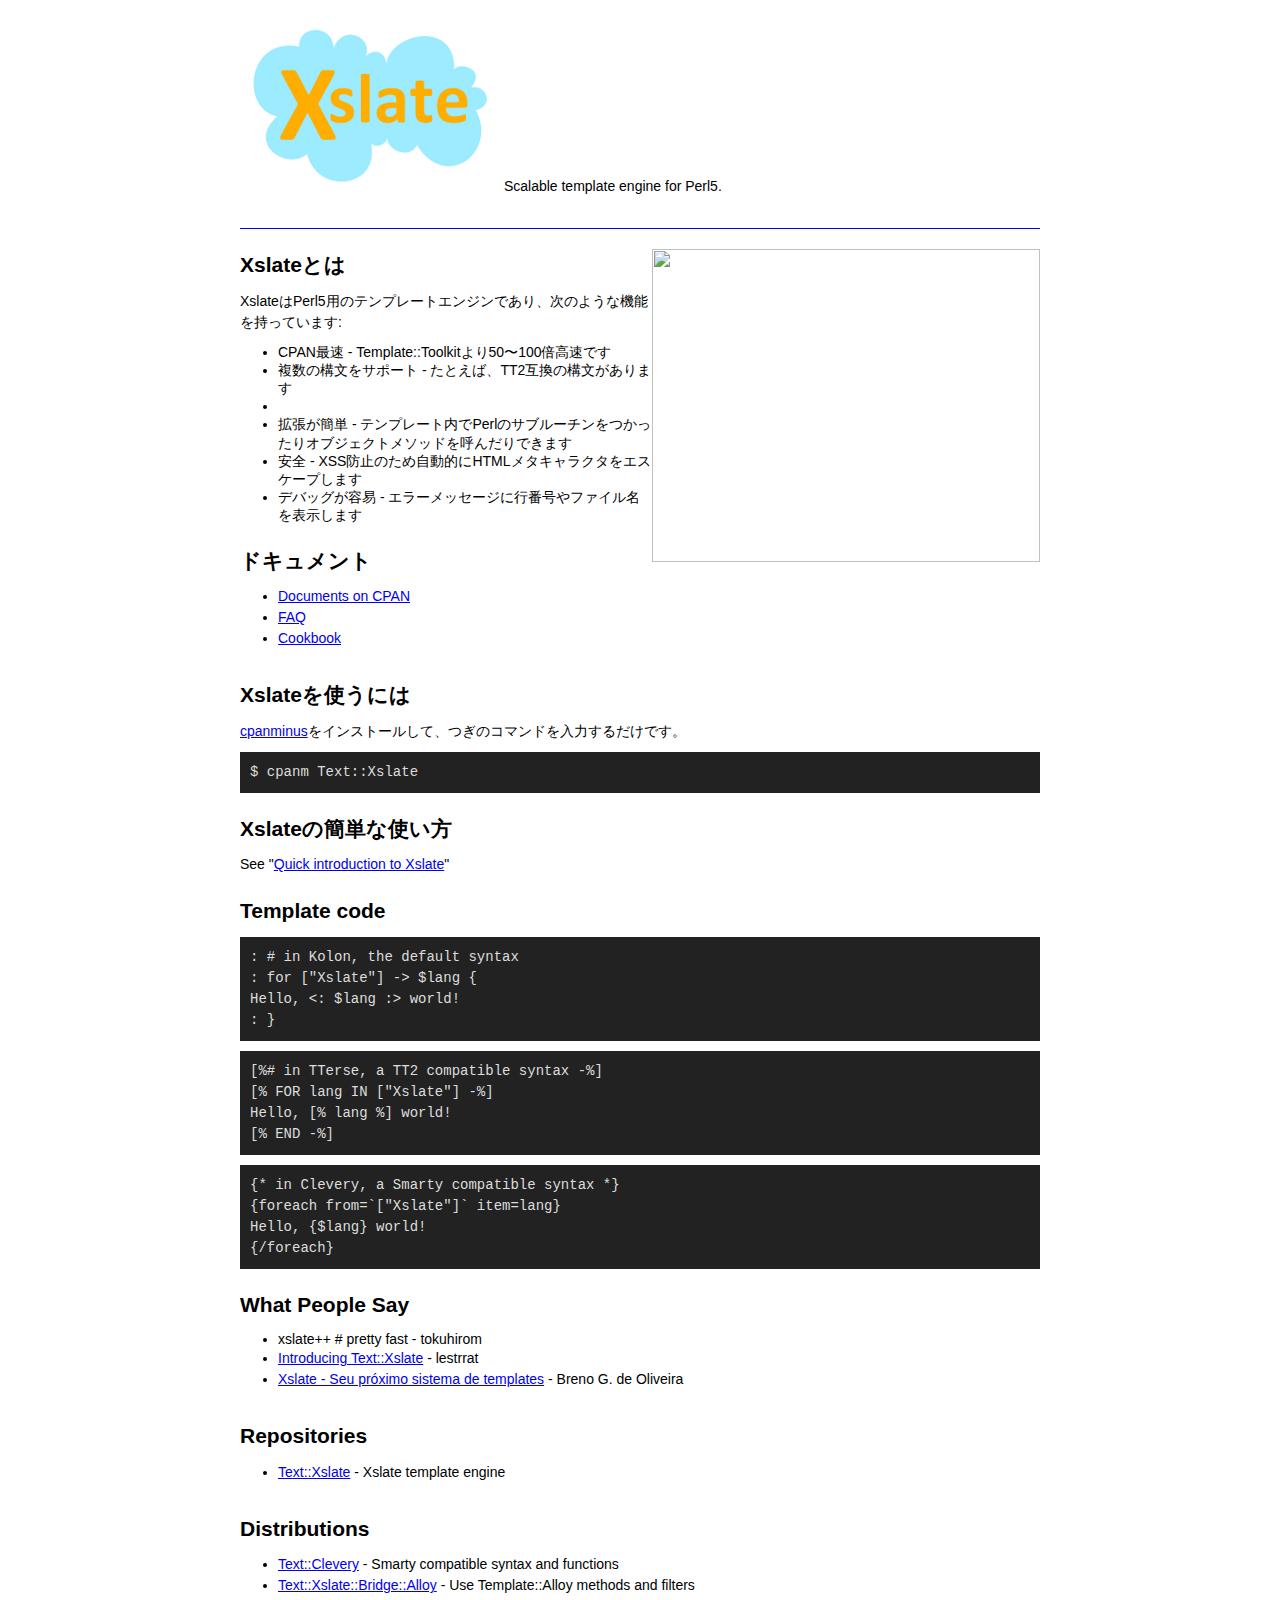
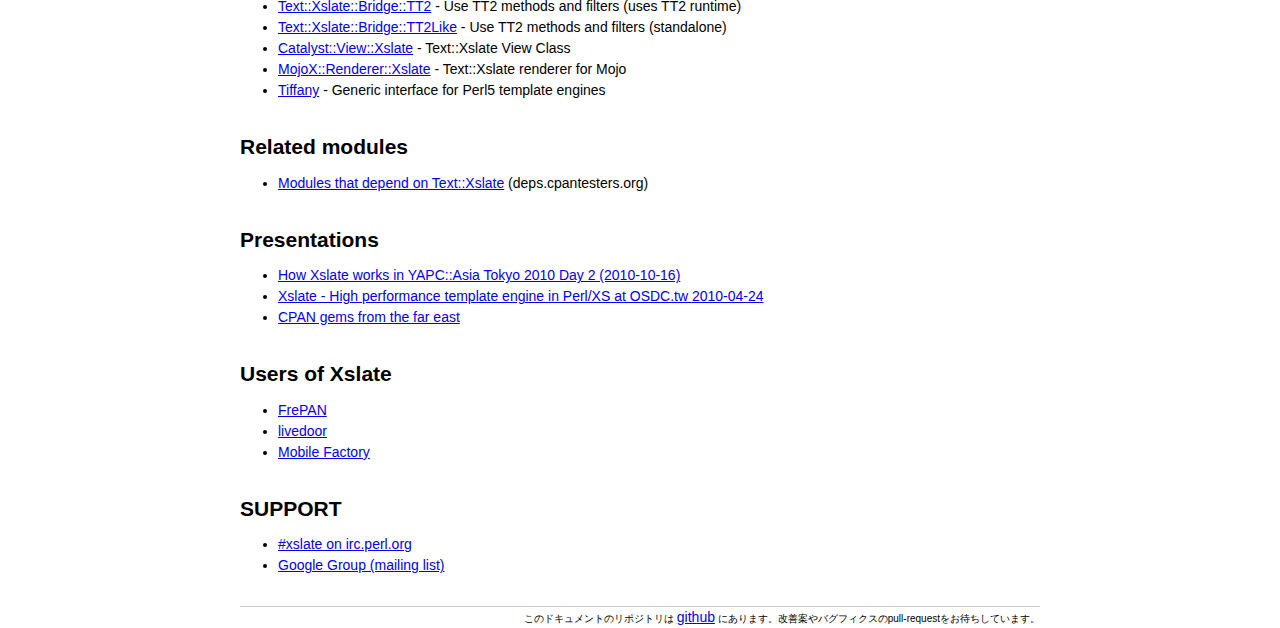
==== ja/index.html @ 795559ba "Add ja/index.html" ====
<!DOCTYPE html>
<html lang="ja">
<head>
    <meta charset="UTF-8" />
    <meta name="keywords" content="Text::Xslate,Xslate,template engine,Perl,CPAN" />
    <title>Xslate - Scalable template engine for Perl5</title>
    <link rel="stylesheet" type="text/css" href="../css/reset.css" />
    <link rel="stylesheet" type="text/css" href="../css/styles.css" />
</head>
<body>
<div class="wrapper">
    <div class="header">
        <h1 class="title"><img src="../img/xslate_logo.png" alt="Xslate" /></h1>
        <div class="description">
            Scalable template engine for Perl5.
            <div id="fb-root"></div><script src="http://connect.facebook.net/en_US/all.js#appId=194389280616551&amp;xfbml=1"></script><fb:like href="http://xslate.org/" send="true" width="450" show_faces="true" font=""></fb:like>
        </div>
    </div>
    <div id="content">
        <div class="GraphContainer">
            <a href="../benchmark.html"><img width="388" height="313" src="img/benchmark_rich_env.png" /></a>
        </div>
        <div class="section">
        <h2>Xslateとは</h2>
        <p>XslateはPerl5用のテンプレートエンジンであり、次のような機能を持っています:</p>
        <ul>
            <li>CPAN最速 - Template::Toolkitより50〜100倍高速です</li>
            <li>複数の構文をサポート - たとえば、TT2互換の構文があります<li>
            <li>拡張が簡単 - テンプレート内でPerlのサブルーチンをつかったりオブジェクトメソッドを呼んだりできます</li>
            <li>安全 - XSS防止のため自動的にHTMLメタキャラクタをエスケープします</li>
            <li>デバッグが容易 - エラーメッセージに行番号やファイル名を表示します</li>
        </ul>
        </div>

        <div class="section clearfix">
        <h2>ドキュメント</h2>
        <ul>
            <li><a href="http://search.cpan.org/dist/Text-Xslate/">Documents on CPAN</a></li>
            <li><a href="http://search.cpan.org/perldoc?Text::Xslate::Manual::FAQ">FAQ</a></li>
            <li><a href="http://search.cpan.org/perldoc?Text::Xslate::Manual::Cookbook">Cookbook</a></li>
        </ul>
        </div>

        <div class="section clearfix">
        <h2>Xslateを使うには</h2>
        <p><a href="http://search.cpan.org/perldoc?App::cpanminus#INSTALLATION">cpanminus</a>をインストールして、つぎのコマンドを入力するだけです。</p>
        <pre><code>$ cpanm Text::Xslate</code></pre>
        </div>

        <div class="section clearfix">
        <h2>Xslateの簡単な使い方</h2>
        <p>See "<a href="../intro.html">Quick introduction to Xslate</a>"</p>
        </div>

        <div class="section clearfix">
        <h2>Template code</h2>
        <pre><code>: # in Kolon, the default syntax
: for ["Xslate"] -&gt; $lang {
Hello, &lt;: $lang :&gt; world!
: }</code></pre>

        <pre><code>[%# in TTerse, a TT2 compatible syntax -%]
[% FOR lang IN ["Xslate"] -%]
Hello, [% lang %] world!
[% END -%]</code></pre>

        <pre><code>{* in Clevery, a Smarty compatible syntax *}
{foreach from=`["Xslate"]` item=lang}
Hello, {$lang} world!
{/foreach}</code></pre>
        </div>

        <div class="section clearfix">
        <h2>What People Say</h2>
        <ul>
            <li>xslate++ # pretty fast  - tokuhirom</li>
            <li><a href="http://mt.endeworks.jp/d-6/2010/06/introducing-text-xslate.html">Introducing Text::Xslate</a> - lestrrat</li>
            <li><a href="http://sao-paulo.pm.org/equinocio/2010/set/23">Xslate - Seu próximo sistema de templates</a> - Breno G. de Oliveira</h2>
        </ul>
        </div>

        <div class="section clearfix">
        <h2>Repositories</h2>
        <ul>
            <li><a href="http://github.com/gfx/p5-Text-Xslate">Text::Xslate</a> - Xslate template engine</li>
        </ul>
        </div>

        <div class="section clearfix">
        <h2>Distributions</h2>
        <ul>
            <li><a href="http://github.com/gfx/p5-Text-Clevery">Text::Clevery</a> - Smarty compatible syntax and functions</li>
            <li><a href="http://github.com/gfx/p5-Text-Xslate-Bridge-Alloy">Text::Xslate::Bridge::Alloy</a> - Use Template::Alloy methods and filters</li>
            <li><a href="http://github.com/gfx/p5-Text-Xslate-Bridge-TT2">Text::Xslate::Bridge::TT2</a> - Use TT2 methods and filters (uses TT2 runtime)</li>
            <li><a href="http://github.com/lestrrat/Text-Xslate-Bridge-TT2Like">Text::Xslate::Bridge::TT2Like</a> - Use TT2 methods and filters (standalone)</li>
            <li><a href="http://search.cpan.org/dist/Catalyst-View-Xslate/">Catalyst::View::Xslate</a> - Text::Xslate View Class</li>
            <li><a href="http://search.cpan.org/dist/MojoX-Renderer-Xslate/">MojoX::Renderer::Xslate</a> - Text::Xslate renderer for Mojo</li>
            <!--
            <li><a href="http://search.cpan.org/dist/Dancer-Template-Xslate/">Dancer::Template::Xslate</a> - Text::Xslate wrapper for Dancer</li>
            -->
            <li><a href="http://search.cpan.org/dist/Tiffany/">Tiffany</a> - Generic interface for Perl5 template engines</li>
        </ul>
        </div>
        <div class="section clearfix">
        <h2>Related modules</h2>
        <ul>
            <li><a href="http://deps.cpantesters.org/depended-on-by.pl?dist=Text-Xslate">Modules that depend on Text::Xslate</a> (deps.cpantesters.org)</a>
        </ul>
        </div>

        <div class="section clearfix">
        <h2>Presentations</h2>
        <ul>
            <li><a href="http://www.slideshare.net/gorof/how-xslate-works">How Xslate works in YAPC::Asia Tokyo 2010 Day 2 (2010-10-16)</a></li>
            <li><a href="http://gfx.github.com/osdc-tw-2010/main/#0">Xslate - High performance template engine in Perl/XS at OSDC.tw 2010-04-24</a></li>
            <li><a href="http://www.slideshare.net/lestrrat/cpan-gems-from-the-far-east">CPAN gems from the far east</a></li>
        </ul>
        </div>

        <div class="section clearfix">
        <h2>Users of Xslate</h2>
        <ul>
            <li><a href="http://frepan.org/">FrePAN</a></li>
            <li><a href="http://www.livedoor.com">livedoor</a></li>
            <li><a href="http://www.mobilefactory.jp/">Mobile Factory</a></li>
        </ul>
        </div>

        <div class="section clearfix">
        <h2>SUPPORT</h2>
        <ul>
            <li><a href="irc://irc.perl.org/#xslate">#xslate on irc.perl.org</a></li>
            <li><a href="http://groups.google.com/group/xslate?hl=en">Google Group (mailing list)</a></li>
        </ul>
        </div>
    </div>
    <div class="footer">
        このドキュメントのリポジトリは <a href="http://github.com/xslate/xslate.github.com">github</a> にあります。改善案やバグフィクスのpull-requestをお待ちしています。
    </div>
</div>
</body>
</html>
---- css/styles.css ----
.clearfix:after {
  height: 0;
  visibility: hidden;
  content: ".";
  display: block;
  clear: both;
}
.clearfix {
  _height: 1px;
  min-height: 1px;
  /*\*//*/
  height: auto;
  overflow: hidden;
  /**/
}

* {
    font-size: 14px;
    line-height: 1.5;
}

body {
    padding-left: 1em;
    padding-right: 1em;
    font-family:"Lucida Grande", Tahoma, Arial, Verdana, sans-serif;
}

h1,h2,h3,h4,h5,h6 { display: block; font-weight: bold }
h1 {
    font-size: 3em;
    margin: 0;
}
h1.title {
    display: inline-block;
}
h2 { font-size: 1.5em }
h3 { font-size: 1.3em }
h4 { font-size: 1.2em }
em { font-style: italic; font-weight: bold }
li { line-height: 1.3em; }
pre { line-height: 1.2em; }

.description {
    display: inline-block;
}

.wrapper {
    width: 800px;
    margin: auto;
}

#content {
}
#content ul {
    margin: 10px;
}
#content ul li {
    margin-left: 2em;
    list-style: disc;
}
#content div.section {
    margin-top: 20px;
}

#content div.section p {
    margin-top: 10px;
}

.GraphContainer {
    float: right;
}
.header {
    margin-top: 20px;
    margin-bottom: 20px;
    padding: 0 0 20px 0;
    border-bottom: 1px solid #00f;
}
.footer {
    border-top: 1px solid #cccccc;
    font-size: x-small;
    text-align: right;
    margin-top: 20px;
}


pre {
    background-color: #222;
    color: #DDD;
    margin-top: 10px;
    padding: 10px;
}
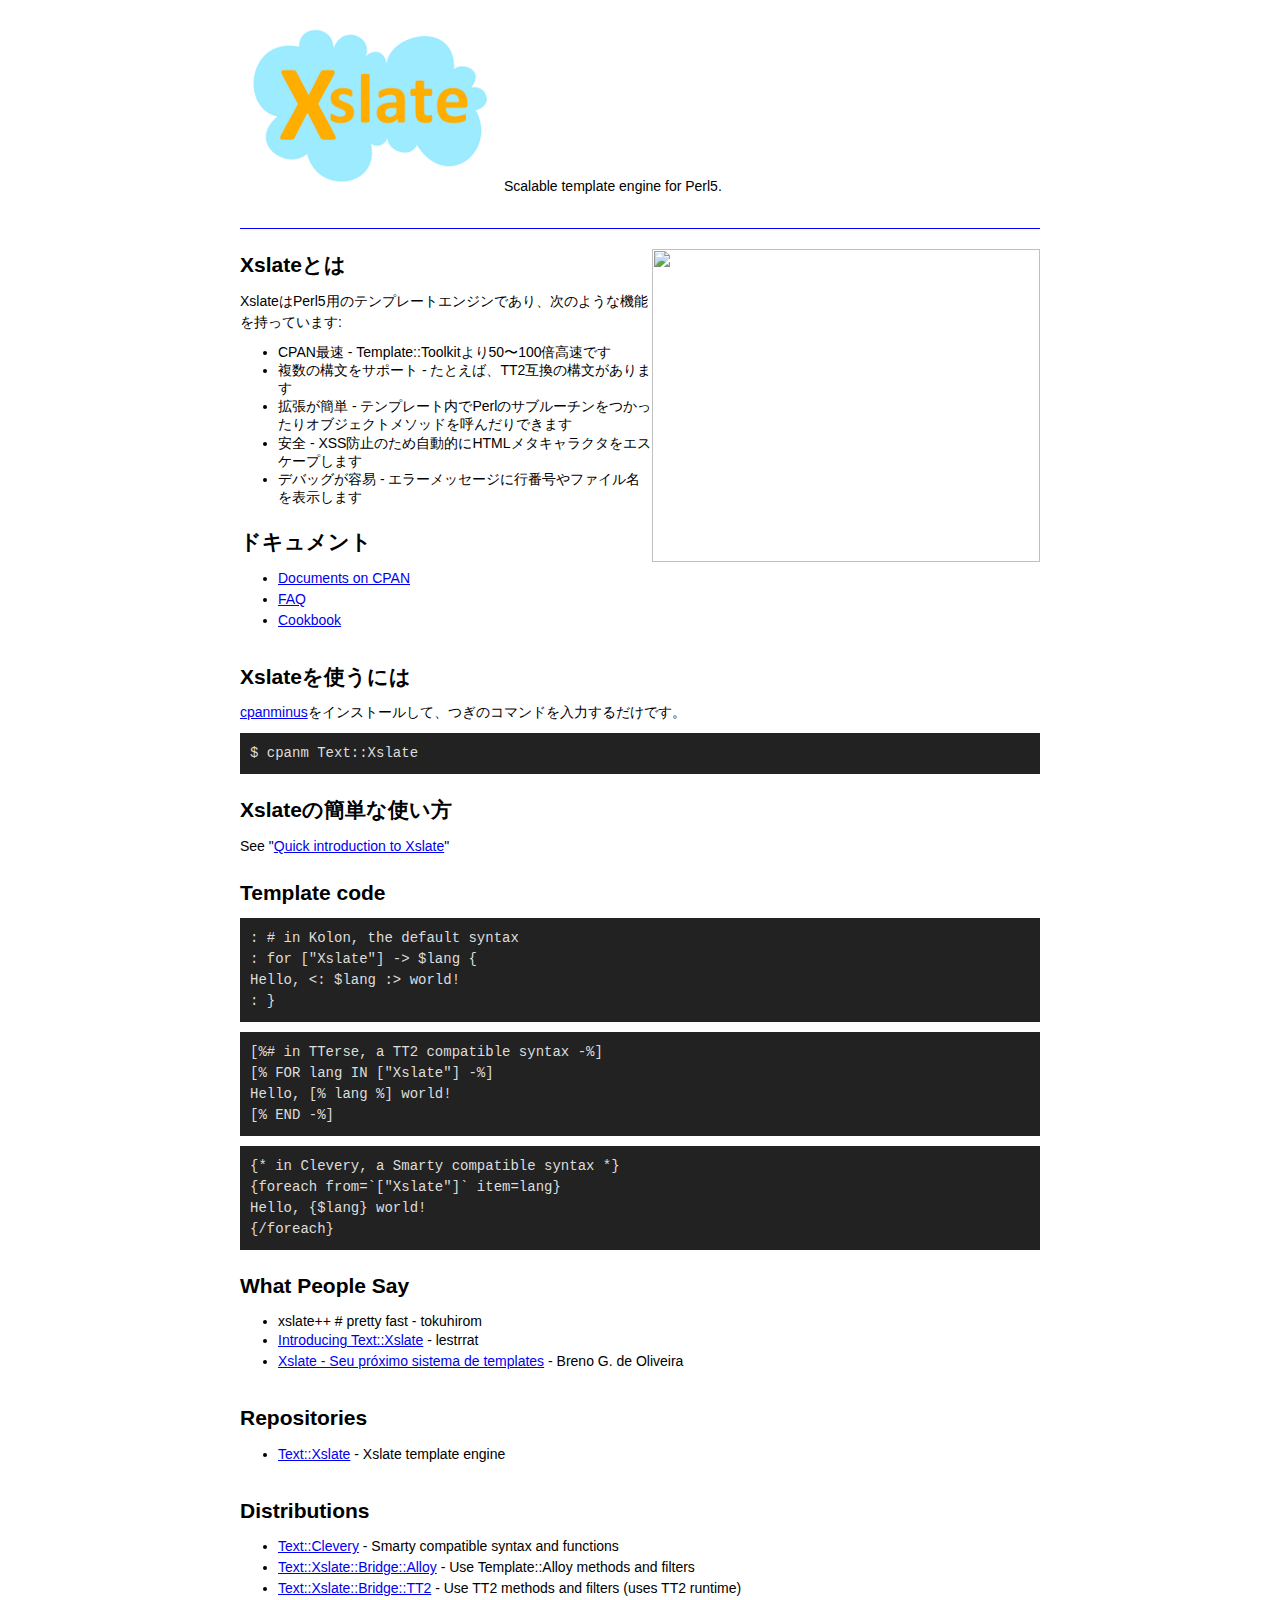
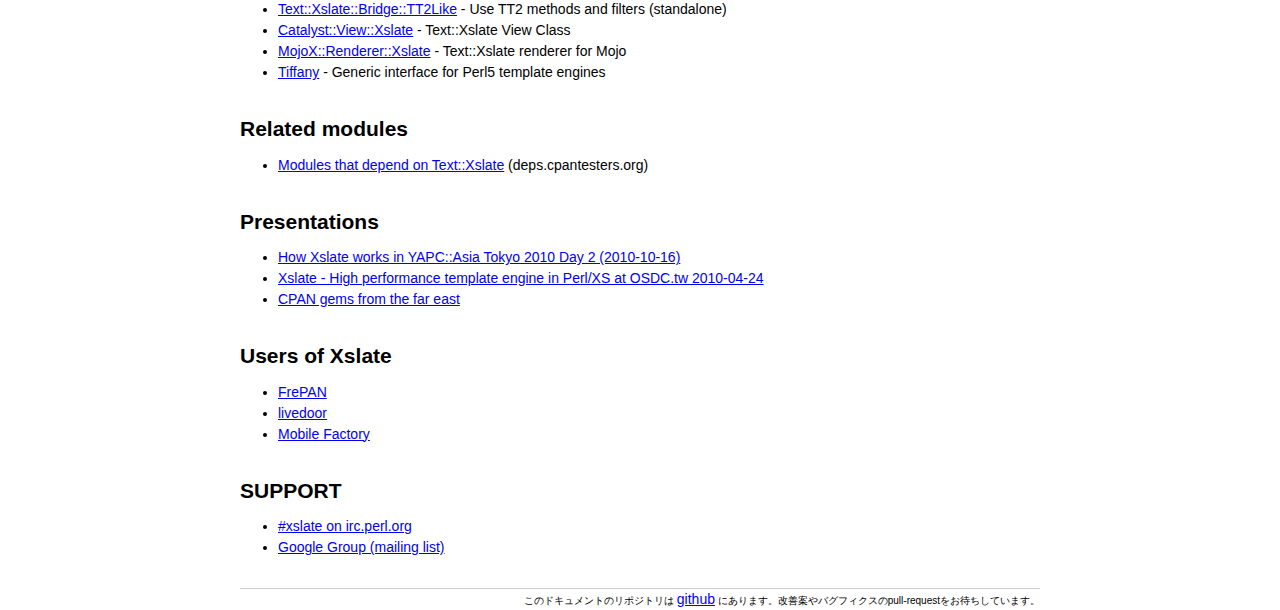
==== commit 29c2e529: "Fixed a typo in HTML (thanks to @mattn_jp)" ====
--- a/ja/index.html
+++ b/ja/index.html
@@ -18,14 +18,14 @@
     </div>
     <div id="content">
         <div class="GraphContainer">
-            <a href="../benchmark.html"><img width="388" height="313" src="img/benchmark_rich_env.png" /></a>
+            <a href="../benchmark.html"><img width="388" height="313" src="../img/benchmark_rich_env.png" /></a>
         </div>
         <div class="section">
         <h2>Xslateとは</h2>
         <p>XslateはPerl5用のテンプレートエンジンであり、次のような機能を持っています:</p>
         <ul>
             <li>CPAN最速 - Template::Toolkitより50〜100倍高速です</li>
-            <li>複数の構文をサポート - たとえば、TT2互換の構文があります<li>
+            <li>複数の構文をサポート - たとえば、TT2互換の構文があります</li>
             <li>拡張が簡単 - テンプレート内でPerlのサブルーチンをつかったりオブジェクトメソッドを呼んだりできます</li>
             <li>安全 - XSS防止のため自動的にHTMLメタキャラクタをエスケープします</li>
             <li>デバッグが容易 - エラーメッセージに行番号やファイル名を表示します</li>
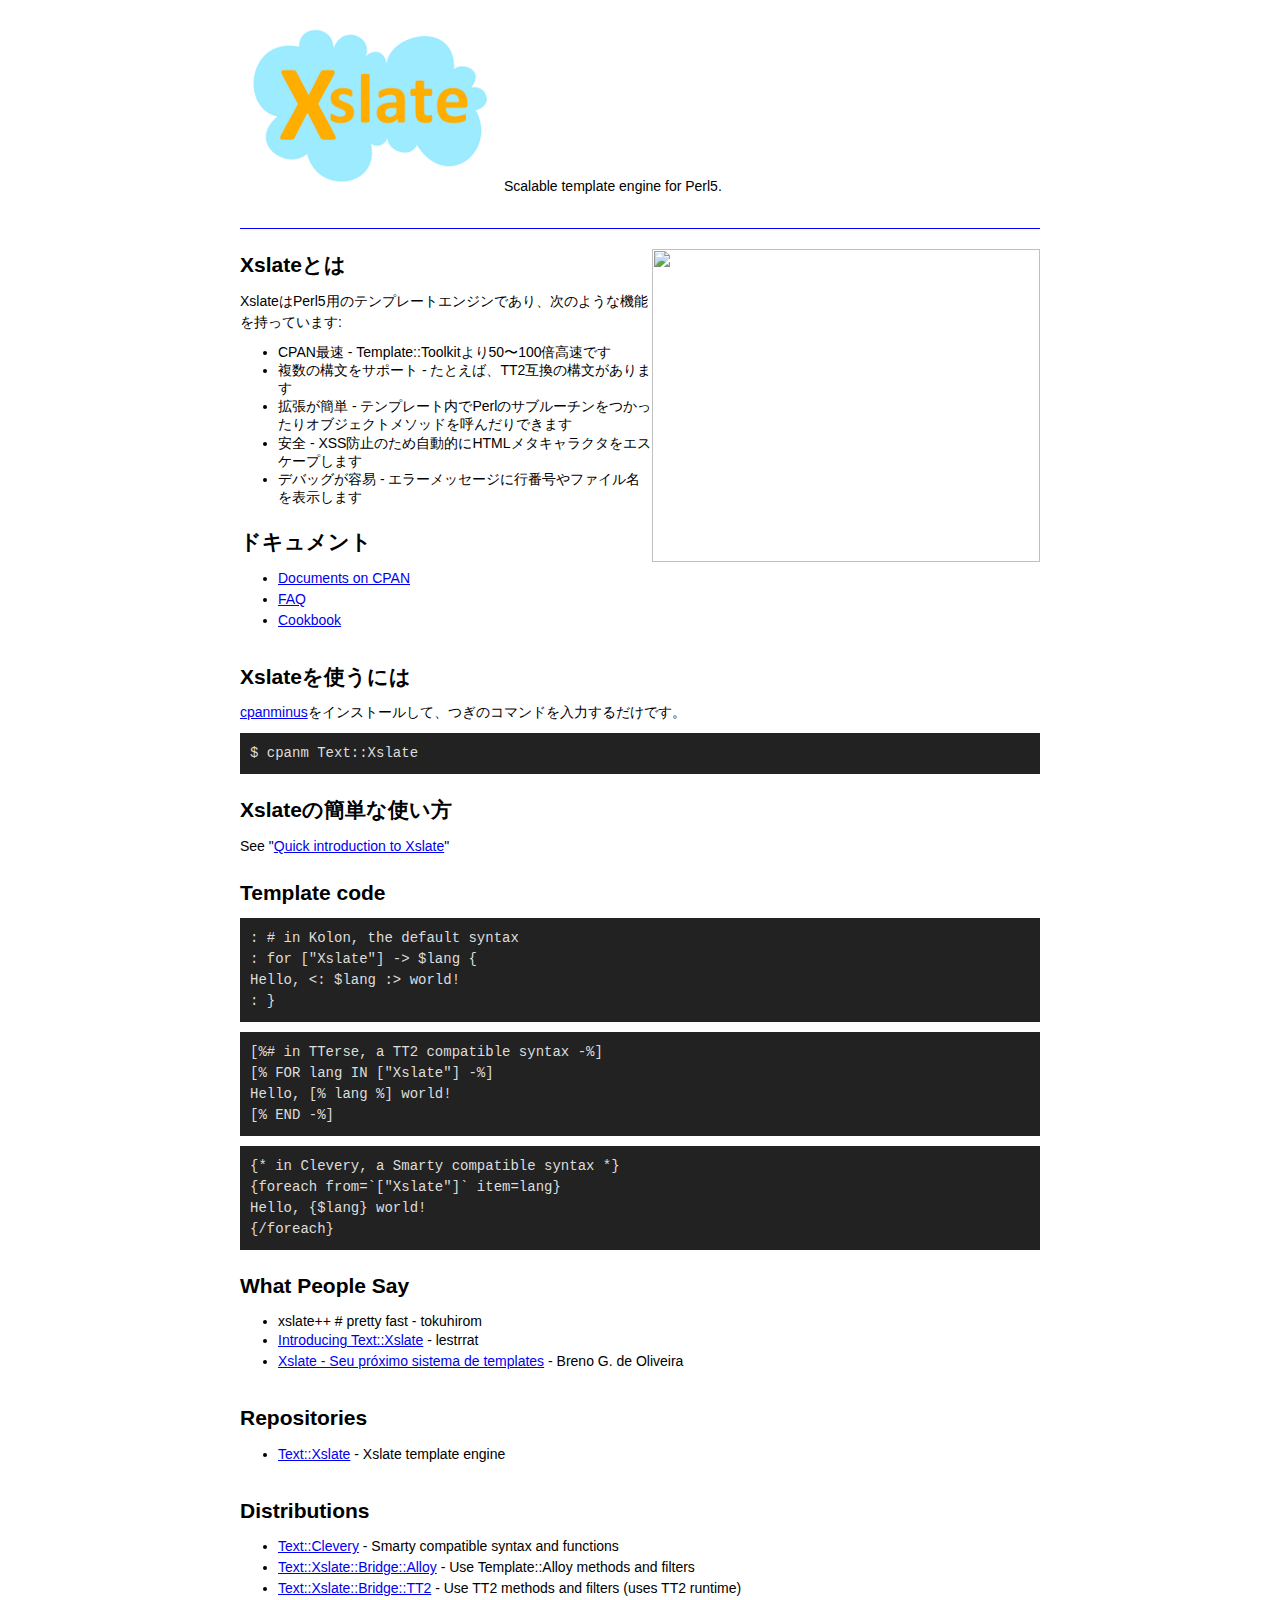
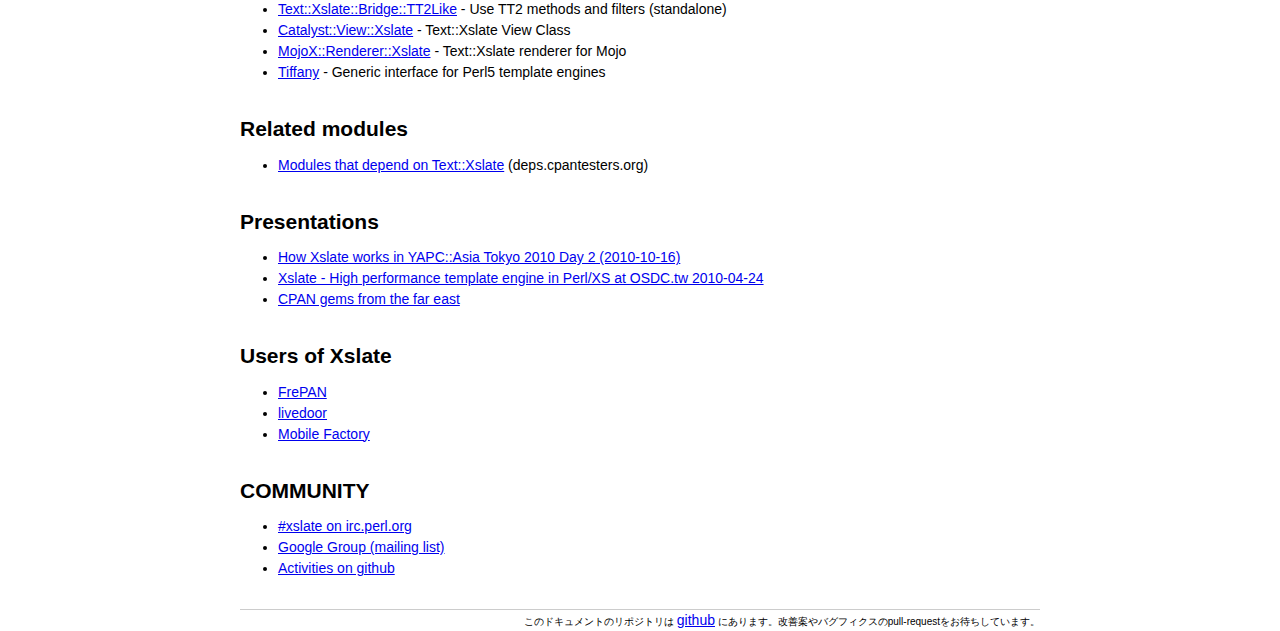
==== commit a2221bbb: "Update ja/index.html" ====
--- a/ja/index.html
+++ b/ja/index.html
@@ -82,16 +82,16 @@
         <div class="section clearfix">
         <h2>Repositories</h2>
         <ul>
-            <li><a href="http://github.com/gfx/p5-Text-Xslate">Text::Xslate</a> - Xslate template engine</li>
+            <li><a href="http://github.com/xslate/p5-Text-Xslate">Text::Xslate</a> - Xslate template engine</li>
         </ul>
         </div>
 
         <div class="section clearfix">
         <h2>Distributions</h2>
         <ul>
-            <li><a href="http://github.com/gfx/p5-Text-Clevery">Text::Clevery</a> - Smarty compatible syntax and functions</li>
-            <li><a href="http://github.com/gfx/p5-Text-Xslate-Bridge-Alloy">Text::Xslate::Bridge::Alloy</a> - Use Template::Alloy methods and filters</li>
-            <li><a href="http://github.com/gfx/p5-Text-Xslate-Bridge-TT2">Text::Xslate::Bridge::TT2</a> - Use TT2 methods and filters (uses TT2 runtime)</li>
+            <li><a href="http://github.com/xslate/p5-Text-Clevery">Text::Clevery</a> - Smarty compatible syntax and functions</li>
+            <li><a href="http://github.com/xslate/p5-Text-Xslate-Bridge-Alloy">Text::Xslate::Bridge::Alloy</a> - Use Template::Alloy methods and filters</li>
+            <li><a href="http://github.com/xslate/p5-Text-Xslate-Bridge-TT2">Text::Xslate::Bridge::TT2</a> - Use TT2 methods and filters (uses TT2 runtime)</li>
             <li><a href="http://github.com/lestrrat/Text-Xslate-Bridge-TT2Like">Text::Xslate::Bridge::TT2Like</a> - Use TT2 methods and filters (standalone)</li>
             <li><a href="http://search.cpan.org/dist/Catalyst-View-Xslate/">Catalyst::View::Xslate</a> - Text::Xslate View Class</li>
             <li><a href="http://search.cpan.org/dist/MojoX-Renderer-Xslate/">MojoX::Renderer::Xslate</a> - Text::Xslate renderer for Mojo</li>
@@ -127,10 +127,11 @@
         </div>
 
         <div class="section clearfix">
-        <h2>SUPPORT</h2>
+        <h2>COMMUNITY</h2>
         <ul>
             <li><a href="irc://irc.perl.org/#xslate">#xslate on irc.perl.org</a></li>
             <li><a href="http://groups.google.com/group/xslate?hl=en">Google Group (mailing list)</a></li>
+            <li><a href="https://github.com/organizations/xslate">Activities on github</a></li>
         </ul>
         </div>
     </div>
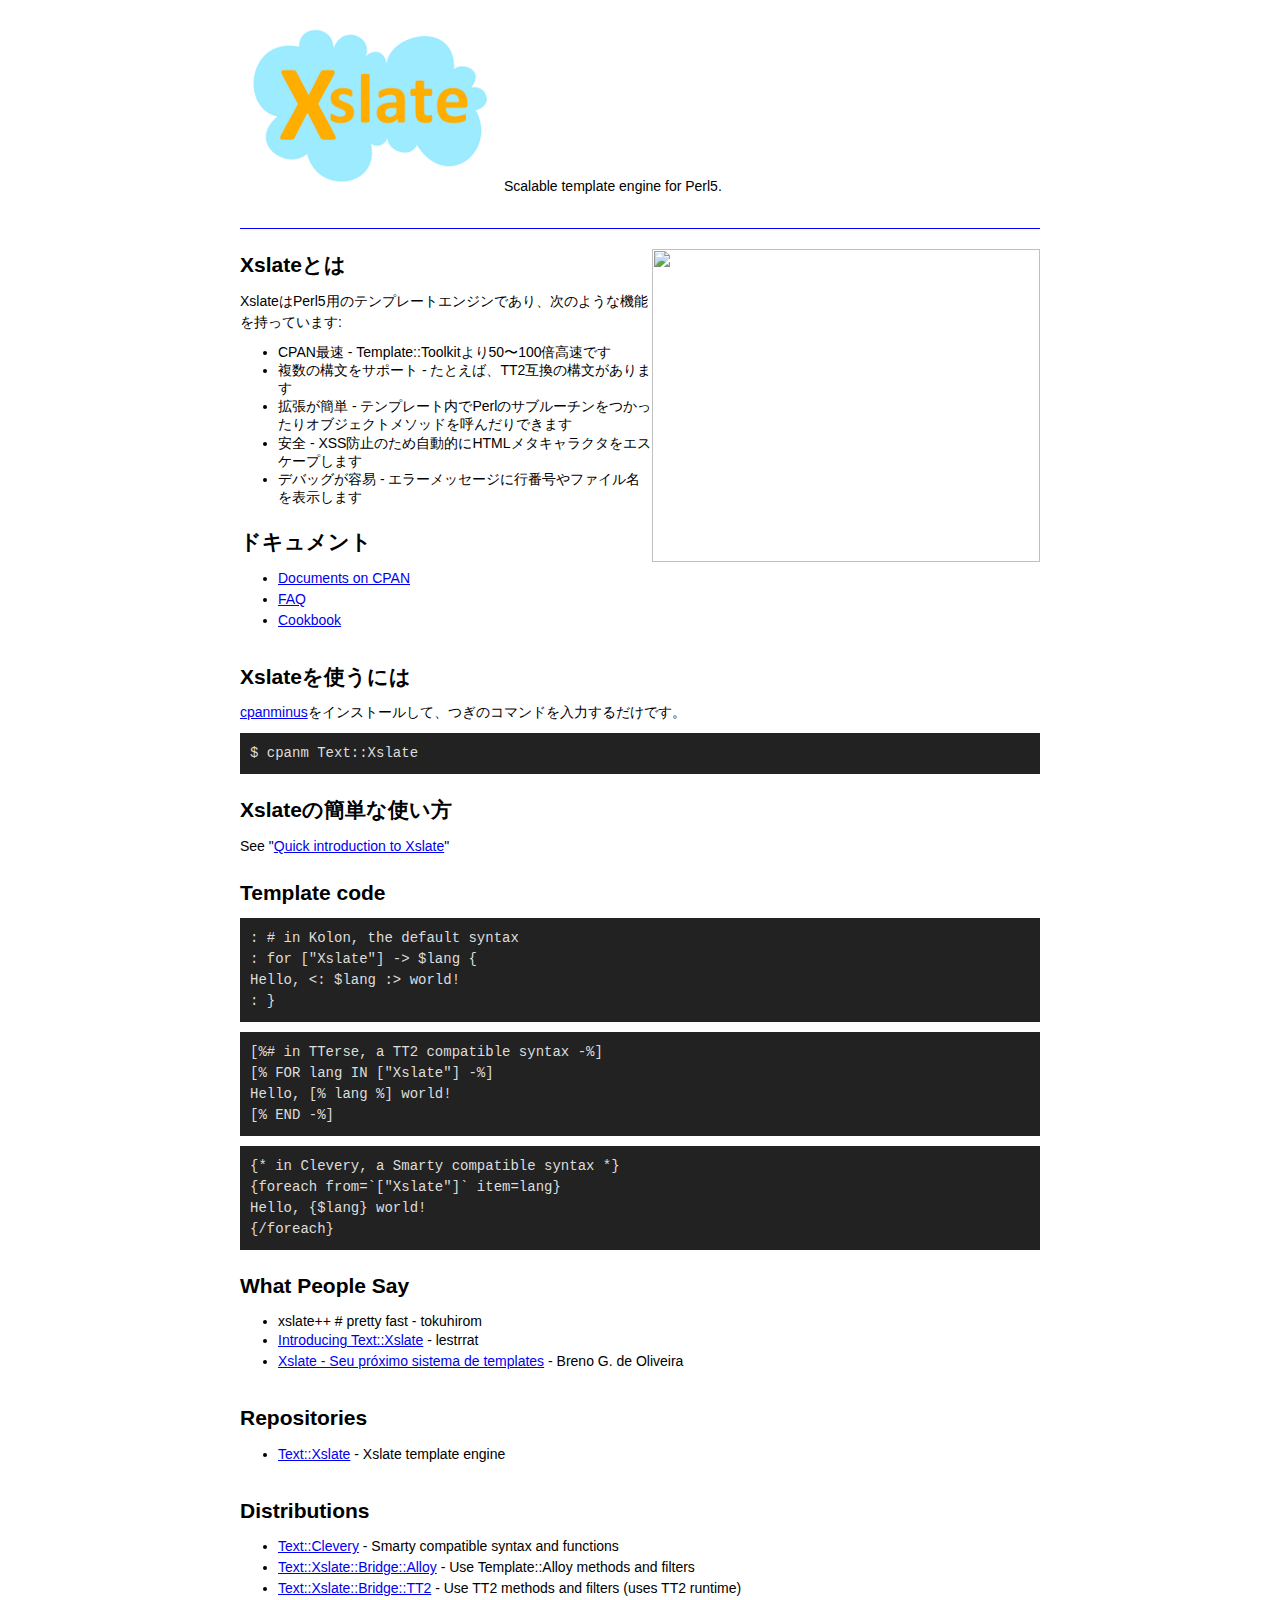
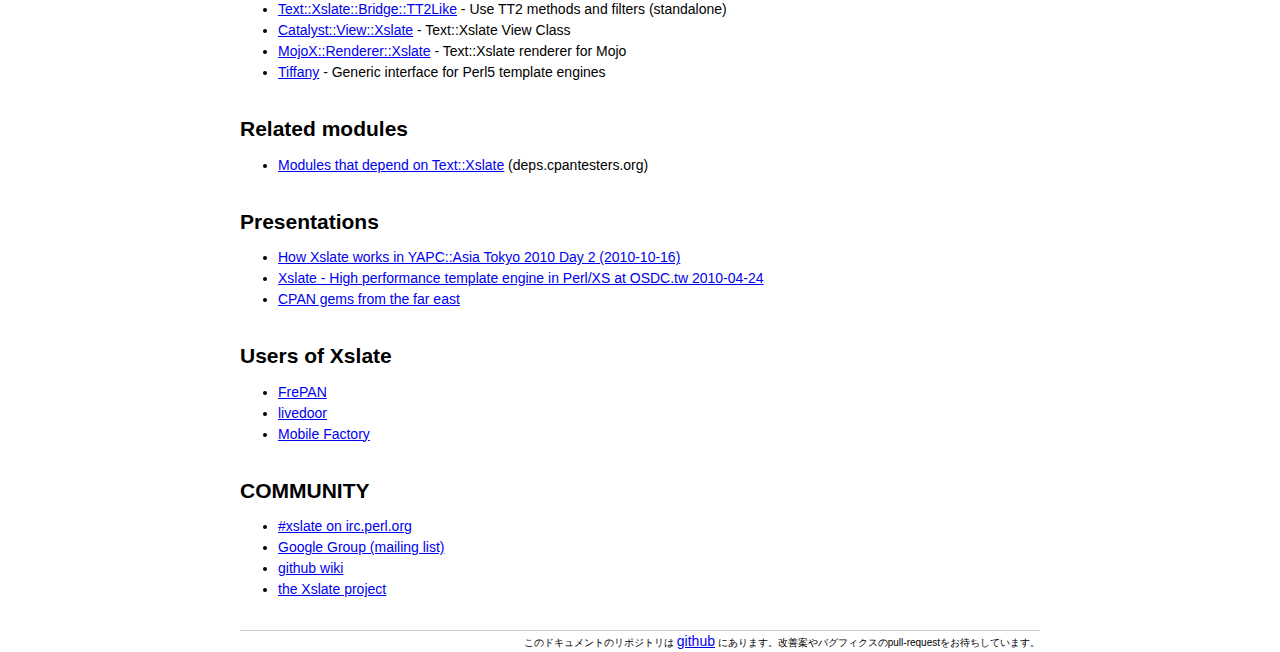
==== commit 12fe062f: "Add wiki" ====
--- a/ja/index.html
+++ b/ja/index.html
@@ -131,7 +131,8 @@
         <ul>
             <li><a href="irc://irc.perl.org/#xslate">#xslate on irc.perl.org</a></li>
             <li><a href="http://groups.google.com/group/xslate?hl=en">Google Group (mailing list)</a></li>
-            <li><a href="https://github.com/organizations/xslate">Activities on github</a></li>
+            <li><a href="https://github.com/xslate/xslate.github.com/wiki/Index.ja">github wiki</a></li>
+            <li><a href="https://github.com/xslate">the Xslate project</a></li>
         </ul>
         </div>
     </div>
